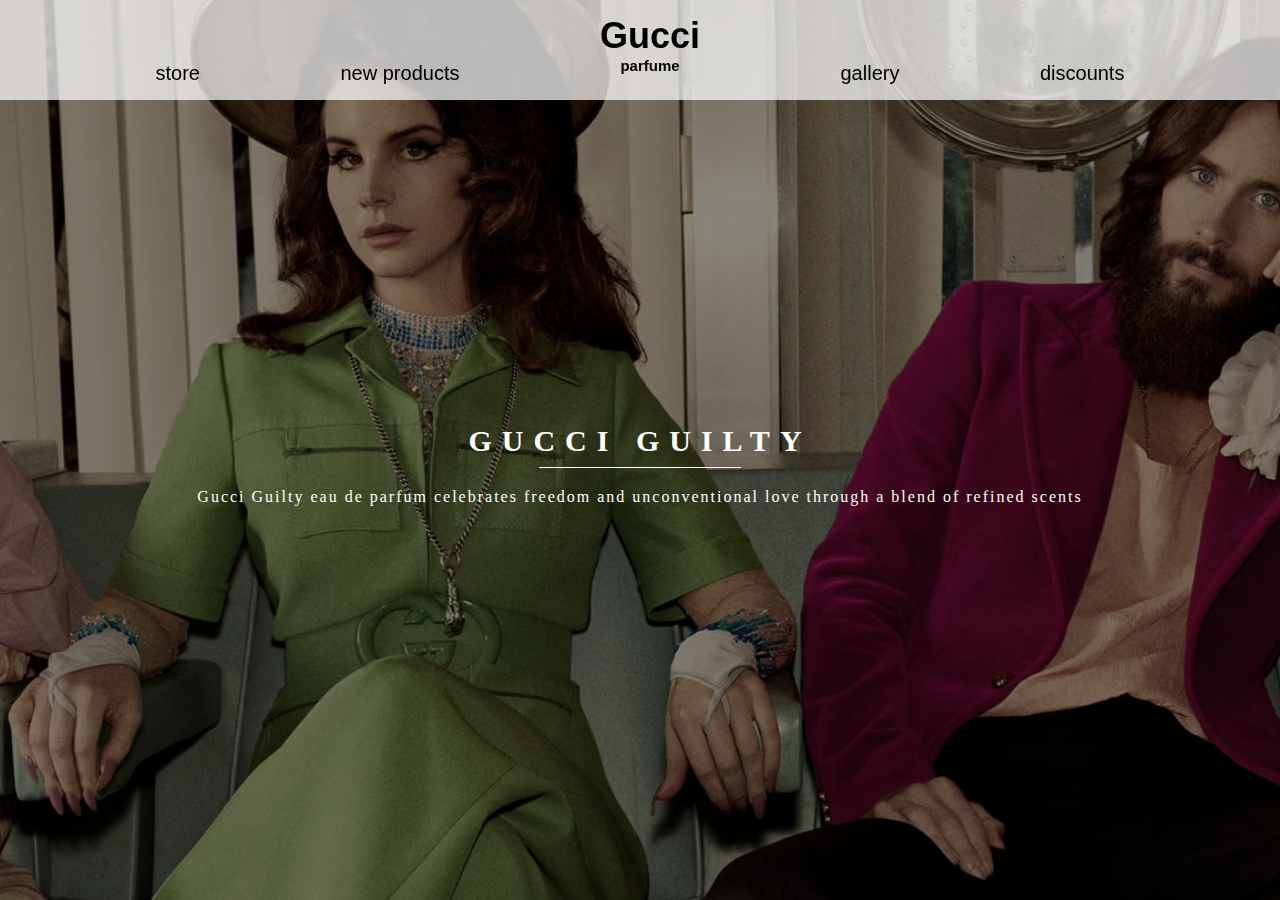
==== shop/index.html @ 746cdd2a "Add files via upload" ====
<!DOCTYPE html>
<html lang="en">
<head>
    <meta charset="UTF-8">
    <meta http-equiv="X-UA-Compatible" content="IE=edge">
    <meta name="viewport" content="width=device-width, initial-scale=1.0">
    <title>Gucci Gallery</title>
    <link rel="stylesheet" href="https://cdn.jsdelivr.net/npm/swiper@8/swiper-bundle.min.css"/>
    <script src="https://cdn.jsdelivr.net/npm/swiper@8/swiper-bundle.min.js"></script>
    <link rel="stylesheet" type="text/css" href="./style/style-shop.css">
    <link rel="stylesheet" type="text/css" href="./style/gallery.css">
</head>
<body>
    <header class = 'header header--fragnance'>
        <button  class="header__btn--close" onclick ="Close();">
            <svg xmlns="http://www.w3.org/2000/svg" width="24" height="24" viewBox="0 0 24 24">
            <path d="M3.5,7 C3.22385763,7 3,6.77614237 3,6.5 C3,6.22385763 3.22385763,6 3.5,6 L20.5,6 C20.7761424,6 21,6.22385763 21,6.5 C21,6.77614237 20.7761424,7 20.5,7 L3.5,7 Z M3.5,12 C3.22385763,12 3,11.7761424 3,11.5 C3,11.2238576 3.22385763,11 3.5,11 L20.5,11 C20.7761424,11 21,11.2238576 21,11.5 C21,11.7761424 20.7761424,12 20.5,12 L3.5,12 Z M3.5,17 C3.22385763,17 3,16.7761424 3,16.5 C3,16.2238576 3.22385763,16 3.5,16 L20.5,16 C20.7761424,16 21,16.2238576 21,16.5 C21,16.7761424 20.7761424,17 20.5,17 L3.5,17 Z"/>
          </svg>
        </button>
        <aside class="aside">
            <ul class="aside__nav">
                <li class="aside__item"><a class = "aside__link" href="./htmlPages/shop.html">store</a></li>
                <li class="aside__item"><a class = "aside__link" href="./htmlPages/new_good.html">new products</a></li>
                <li class="aside__item"><a class = "aside__link" href="#">gallery</a></li>
                <li class="aside__item"><a class = "aside__link" href="./htmlPages/discounts.html">discounts</a></li>
            </ul>
        </aside>
        <nav class="header__nav">
            <a class="header__link" href="./htmlPages/shop.html">store</a>
            <a  class="header__link" href="./htmlPages/new_good.html">new products</a>
            <h1 class="header__logo">Gucci<span>parfume</span></h1>
            <a  class="header__link" href="#">gallery</a>
            <a  class="header__link" href="./htmlPages/discounts.html">discounts</a>
        </nav>
    </header>
    <main class="wrapper main-page">
            <div class = 'main-page__inner inner-page--2'>
                <div class="main-image main-image--fragrance">
                </div>
                <div class="main-page__content">
                    <h1 class="main-page__caption">GUCCI GUILTY</h1>
                    <p class="main-page__description">Gucci Guilty eau de parfum celebrates freedom and unconventional
                            love through a blend of refined scents
                    </p>
                </div>
            </div>
           
            <div class = 'main-page__inner inner-page--1'>
                <div class="main-image main-image--fragrance">
                </div>
                <div class="main-page__content">
                    <h1 class="main-page__caption">GUCCI BLOOM</h1>
                    <p class="main-page__description">“The idea for Bloom was born from flowers because I’m obsessed with flowers; flower essences are part of an ancient world. Bloom is about a stroll in a garden, and a memory of
                        what accompanies that walk.” – Alessandro Michele
                    </p>
                </div>
            </div>
            <div class = 'main-page__inner inner-page--3'>
                <div class="main-image main-image--fragrance">
                </div>
                <div class="main-page__content">
                    <h1 class="main-page__caption">THE ALCHEMIST'S GARDEN</h1>
                    <p class="main-page__description">New eaux de parfum join Gucci’s Haute Perfumery line
                    </p>
                </div>
            </div>
        </div>
    </main>
    <script src="./js/swiper-fragnance.js"></script>
    <script src="./js/side-menu.js"></script>
</body>
</html>
---- shop/style/style-shop.css ----
@font-face {font-family: "Granjon"; src: url("//db.onlinewebfonts.com/t/07f440c268234231a613c56d4eb08ed8.eot"); src: url("//db.onlinewebfonts.com/t/07f440c268234231a613c56d4eb08ed8.eot?#iefix") format("embedded-opentype"), url("//db.onlinewebfonts.com/t/07f440c268234231a613c56d4eb08ed8.woff2") format("woff2"), url("//db.onlinewebfonts.com/t/07f440c268234231a613c56d4eb08ed8.woff") format("woff"), url("//db.onlinewebfonts.com/t/07f440c268234231a613c56d4eb08ed8.ttf") format("truetype"), url("//db.onlinewebfonts.com/t/07f440c268234231a613c56d4eb08ed8.svg#Granjon") format("svg"); }
@font-face {font-family: "Acumin Variable Concept"; src: url("//db.onlinewebfonts.com/t/066ce24dae3730ed6c648b09efaea93a.eot"); src: url("//db.onlinewebfonts.com/t/066ce24dae3730ed6c648b09efaea93a.eot?#iefix") format("embedded-opentype"), url("//db.onlinewebfonts.com/t/066ce24dae3730ed6c648b09efaea93a.woff2") format("woff2"), url("//db.onlinewebfonts.com/t/066ce24dae3730ed6c648b09efaea93a.woff") format("woff"), url("//db.onlinewebfonts.com/t/066ce24dae3730ed6c648b09efaea93a.ttf") format("truetype"), url("//db.onlinewebfonts.com/t/066ce24dae3730ed6c648b09efaea93a.svg#Acumin Variable Concept") format("svg"); }
@font-face {font-family: "Mysl"; src: url("//db.onlinewebfonts.com/t/4acb97e4a0a64eb50709867c6799990c.eot"); src: url("//db.onlinewebfonts.com/t/4acb97e4a0a64eb50709867c6799990c.eot?#iefix") format("embedded-opentype"), url("//db.onlinewebfonts.com/t/4acb97e4a0a64eb50709867c6799990c.woff2") format("woff2"), url("//db.onlinewebfonts.com/t/4acb97e4a0a64eb50709867c6799990c.woff") format("woff"), url("//db.onlinewebfonts.com/t/4acb97e4a0a64eb50709867c6799990c.ttf") format("truetype"), url("//db.onlinewebfonts.com/t/4acb97e4a0a64eb50709867c6799990c.svg#Mysl") format("svg"); }
:root {
  --curs-font: 'Granjon';
  --strict-font: 'Acumin Variable Concept';
  --deep-red: rgb(225, 0, 0);
}
::-webkit-scrollbar {
    display: none;
  }
*,*::after,*::before {
  padding: 0;
  margin: 0;
  box-sizing: border-box;
}
body {
  font-family: 'Granjon', sans-serif;
}
button {
  background: transparent;
  border: none;
}

.header {
  font-family: 'Granjon', sans-serif;
    position: fixed;
    z-index: 5;
    color:white;
    text-align: center;
    width: 100%;
    height: 100px;
    border-bottom: 1.5px solid white ;
 }
 .header__icon-container {
    position: absolute;
    top: 20px;
    right: 20px;
 }
 .header__icon {
    margin-right: 25px;
 }
 .header:hover {
  transition: 0.4s;
  color: black;
  background-color: white;
  transition: 0.4s;
}
.header--active {
  border-bottom: 1px solid black;
  transition: 0.4s;
  color: black;
  background-color: white;
}

.header--active > nav a {
  color: black;
  } 
 svg:hover{
    cursor: pointer;
 }

span {
    display: block;
    font-size: 15px;
}
.header:hover > nav a {
color: black;
} 
a {
  text-decoration: none;
}

a:hover, button:hover {
  cursor: pointer;
}

html, body {
  height: 100%;
}
nav a {
  font-size: 20px;
  color: white;
}

.main-image--shade{
    background-color: rgba(0, 0, 0, 0.214);
    margin: 0%;
    position: absolute;
    top: 0px;
    margin-bottom: 0%;
    z-index: 1;
    height: 400px;
    width: 100%;
    background-size: cover;
    background-repeat: no-repeat;
}
.main-image {
  background-position-x: center ;
    z-index: 0;
    height: 400px;
    width: 100%;
    background-size: cover;
    background-repeat: no-repeat;
    background-image: url('../style/Img/cover/gucciHeadPic.jpg');
}
.main-image--swiper {
  position: absolute;
  top: 0;
}
.header__link:hover {
  cursor: pointer;
  transform: scale(1.1);
  transition: 0.4s;
  text-decoration: none;
}
.header__nav {
    padding: 15px;
    display: flex;
    height:100px;
    font-size: large;
    align-items: flex-end;
    flex-direction: row;
    justify-content: space-evenly;
    width: 100%;
 }
 .header__logo {
  width: 100px;
  margin: 0;
  align-self: flex-start;
}


ul {
    font-family: "Acumin Variable Concept", serif;
    font-size: larger;
    align-items: flex-end;
    display: flex;
    flex-direction: row;
    justify-content: space-around;
    flex-wrap: wrap;
    width: auto;
    list-style-type: square;
}   
body {
    background-color:rgb(255, 255, 255);
    font-family: 'Granjon';
    margin: 0;
    padding: 0;
    color: black;
}
.content-container {
  display: flex;
  justify-content: center;
  align-items: center;
  flex-direction: column;
  flex-wrap: wrap;
}
.option-bar {
  font-family: "Acumin Variable Concept";
  width: 100%;
  height: 55px;
  background-color: white;
}
.option-bar__list {
  display: flex;
  align-items: center;
  justify-content: space-evenly;
}
.option-bar__item {
  border-bottom: 1px solid black;
  position: relative;
  font-size: 16px;
  margin: 20px 0;
  max-width: 100px;
}
.option-bar__btn {
  font-size: 20px;
}
.option-bar__item:hover {
  cursor: pointer;
}
*,*::after, *::before {
    box-sizing: border-box;
}
.text-container {
  width: 800px;
  margin: 40px;
}
.item-container {
   text-align: center;
}
.header-scroll {
  height: 70px;
  color: black;
  background-color: white;
  stroke: black; fill: black;
}
.header-scroll ~ path {
  transition: 0.4s;
  stroke: red;
  fill : white;
}
.header-scroll .header__nav{
 visibility: hidden;
}
.header-scroll .header__nav .header__logo {
  font-size: 20px;
  transition: 0.4s;
  visibility: visible;
  color: black;
 }
 .header-scroll .icon{
  margin-top: 18px;
  width: 22px;
  height: 22px;
  transition: 0.4;
 }
 .fix {
  z-index: 5;
  top: 70px;
  position: fixed;
 }
.header-2 nav a {
  color: black;
}
.header-2 {
  border: 1.2px solid black;
  color: black;
}
.header-2 path {
  stroke: black; fill: none;
}
.header path {
  fill: none;
  stroke: white;
}
.header-2 path {
  fill:none;
  stroke: black;
}
header:hover path {
  transition: 0.4s;
  stroke: red;
  fill : white;
}
@media (max-width: 768px) {
  .header__link {
    display: none;
  }
  .header__logo {
    display: block;
  }
}

.aside {
   transition: 0.3s;
    position: absolute;
    background-color: white;
    z-index: 3;
    top: 100px;
    left: 0;
    display: flex;
    flex-direction: column;
    justify-content: flex-start;
    color: #1B1C21;
    width: 100%;
    height: 100vh;
    transform: translateX(-100%);
}
.aside__nav { 
  padding-top: 40px;
  list-style-type: none;
  flex-direction: column;
  justify-content: flex-start;
  align-items: flex-start;
}
.aside__item {
  padding: 16px;
}
.aside__item:hover, .aside__item:focus {
  border-bottom: 1px solid black;
}
.aside__link {
  color: black;
}
.hide {
  overflow: hidden;
  transition: 0.3s;
  transform: translateX(0);
}
.header__btn--close {
  z-index: 10;
  display: none;
  position: absolute;
  top: 0px;
  left:0px;
  width: 100px;
  height: 100px;
}
.header__btn--close path{
  fill: white;
  stroke: white;
}
@media (max-width:768px) {
  .header__btn--close {
    display: initial;
  }
}
@media (min-width:320px) and (max-width:768px) {
  .header__icon-container {
    top:34px;
    right: 0;
  }
  .header__icon {
    margin-right: 10px;
  }
}
.header--active .header__btn--close path {
  stroke: red;
  fill: none;
}

input[type='radio']{
  display: none;
}

#gender-male:checked ~ label[for='gender-male']{
  border-bottom: 1px solid black;
}
#gender-female:checked ~ label[for='gender-female']{
  border-bottom: 1px solid black;
}
#gender-unisex:checked ~ label[for='gender-unisex']{
  border-bottom: 1px solid black;
}
#gender-all:checked ~ label[for='gender-all']{
  border-bottom: 1px solid black;
}
.option-bar__inner-radio{
  display: none;
  background-color: white;
  position: absolute;
  justify-content: center;
  width: 200px;
  z-index: 2;
  height: 120px;
}
.option-bar__form--gender {
  height: 100%;
  width: 90%;
  display: flex;
  align-items: flex-start;
  flex-direction: column;
}

.option-bar__inner-menu{
  display: none;
  position: absolute;
  justify-content: center;
  width: 200px;
  height: 100px;
  z-index: 2;
  background-color: white;

}
.option-bar__radio-item {
  margin-top: 10px;
}
.option-bar__form--price {
  position: absolute;
  display: flex;
  width: 90%;
  height: 90%;
  flex-direction: column;
}
.option-bar__inner-item{
  margin-top: 10px;
}
#sort-to-min:checked ~ label[for='sort-to-min']{
  border-bottom: 1px solid black;
}
#sort-to-max:checked ~ label[for='sort-to-max']{
  border-bottom: 1px solid black;
}
#reset:checked ~ label[for='reset']{
  border-bottom: 1px solid black;
}
label:hover {
  border-bottom: 1px solid black;
}
.item-gender:hover .option-bar__inner-radio{
  display: flex;
}
.item-price:hover .option-bar__inner-menu{
  display: flex;
}
---- shop/style/gallery.css ----
* {
	 box-sizing: border-box;
     margin: 0;
     padding: 0;
}
body {
    color: white;
    background-color: var(--bg-flower);
}
 a {
	 text-decoration: none;
	 color: black;
}

.main-page__description {
    text-align: center;
    width: 90%;
    letter-spacing: 2px;
    font-size: 16px;
    font-family: "Mysl";
}
.header {
    border:none;
}
.header:hover {
    background-color: rgba(255, 255, 255, 0.725);
}
.aside {
    background-color: rgba(255, 255, 255, 0.725);
}
.main-image--fragrance {
    position: absolute;
    height: 100vh;
    background-position: center;
    width: 100%;
    background-size: cover;
}
.main-page__caption {
    position: relative;
    padding: 30px;
    font-size: 16px;
}
@media (min-width: 768px) {
    .main-page__caption {
        font-size: 30px;
    }
}
.main-page__caption::after {
    content: " ";
    z-index: 10;
    position: absolute;
    bottom: 20px;
    left: 25%;
    width: 50%;
    height: 0.7px;
    border-radius: 10px;
    background-color: white;
}
.inner-page--1 .main-image--fragrance {
    filter: brightness(0.5) ;
    
    background-image: url('../style/Img/cover/gucci_bloom.jpg');
}
.inner-page--2 .main-image--fragrance  {
    position: absolute;
    background-position-x: 25%;
    filter: brightness(0.5) sepia(0.2);
;
    background-image: url('../style/Img/cover/guilty.jpg');
}
.inner-page--3 .main-image--fragrance {
    position: absolute;
    filter: brightness(0.5);
    background-image: url('../style/Img/cover/alchemist.jpg');
}
.main-page__content {
    position: relative;
    width: 100%;
    height: 100%;
    display: flex;
    flex-direction: column;
    align-items: center;
    z-index: 1;
    justify-content: center;
}
.main-page__caption {
    letter-spacing: 10px;
    color: white;
}
.wrapper {
    position: relative;
    display: flex;
    min-height: 0;
    flex-direction: column;
    flex-wrap: nowrap;
    overflow-y: auto;
    width: 100%;
    height: 100%;
    scroll-behavior: smooth;
    scroll-snap-type: y mandatory;
}

.main-page__inner {
    flex-shrink: 0;
    width: 100%;
    height: 100%;
    scroll-snap-align: start;
    scroll-snap-stop: always;
}
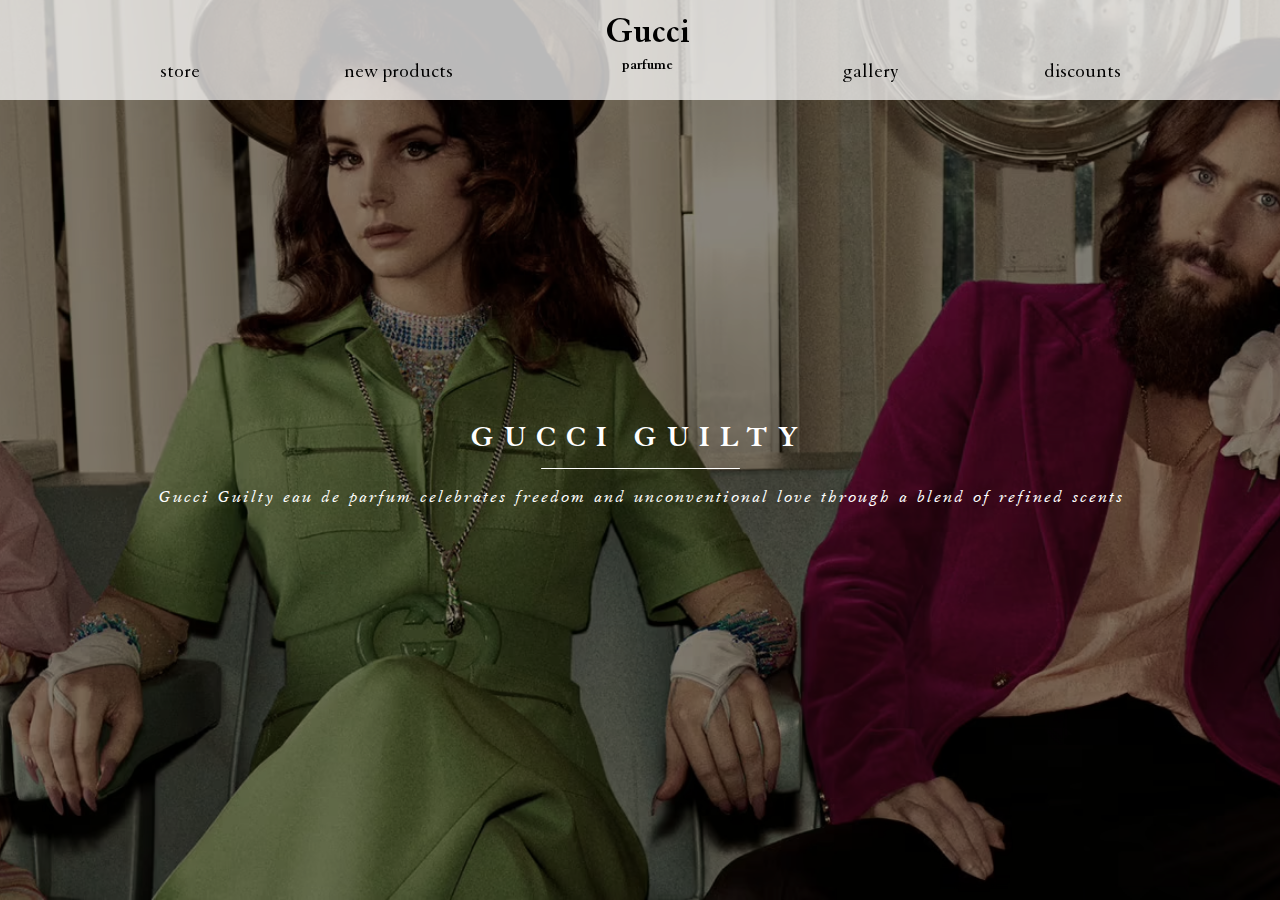
==== commit 86207317: "Add files via upload" ====
--- a/shop/index.html
+++ b/shop/index.html
@@ -29,7 +29,7 @@
         <nav class="header__nav">
             <a class="header__link" href="./htmlPages/shop.html">store</a>
             <a  class="header__link" href="./htmlPages/new_good.html">new products</a>
-            <h1 class="header__logo">Gucci<span>parfume</span></h1>
+            <h1 class="header__logo">Gucci<span class="logo-caption">parfume</span></h1>
             <a  class="header__link" href="#">gallery</a>
             <a  class="header__link" href="./htmlPages/discounts.html">discounts</a>
         </nav>
--- a/shop/style/style-shop.css
+++ b/shop/style/style-shop.css
@@ -1,9 +1,13 @@
-@font-face {font-family: "Granjon"; src: url("//db.onlinewebfonts.com/t/07f440c268234231a613c56d4eb08ed8.eot"); src: url("//db.onlinewebfonts.com/t/07f440c268234231a613c56d4eb08ed8.eot?#iefix") format("embedded-opentype"), url("//db.onlinewebfonts.com/t/07f440c268234231a613c56d4eb08ed8.woff2") format("woff2"), url("//db.onlinewebfonts.com/t/07f440c268234231a613c56d4eb08ed8.woff") format("woff"), url("//db.onlinewebfonts.com/t/07f440c268234231a613c56d4eb08ed8.ttf") format("truetype"), url("//db.onlinewebfonts.com/t/07f440c268234231a613c56d4eb08ed8.svg#Granjon") format("svg"); }
-@font-face {font-family: "Acumin Variable Concept"; src: url("//db.onlinewebfonts.com/t/066ce24dae3730ed6c648b09efaea93a.eot"); src: url("//db.onlinewebfonts.com/t/066ce24dae3730ed6c648b09efaea93a.eot?#iefix") format("embedded-opentype"), url("//db.onlinewebfonts.com/t/066ce24dae3730ed6c648b09efaea93a.woff2") format("woff2"), url("//db.onlinewebfonts.com/t/066ce24dae3730ed6c648b09efaea93a.woff") format("woff"), url("//db.onlinewebfonts.com/t/066ce24dae3730ed6c648b09efaea93a.ttf") format("truetype"), url("//db.onlinewebfonts.com/t/066ce24dae3730ed6c648b09efaea93a.svg#Acumin Variable Concept") format("svg"); }
-@font-face {font-family: "Mysl"; src: url("//db.onlinewebfonts.com/t/4acb97e4a0a64eb50709867c6799990c.eot"); src: url("//db.onlinewebfonts.com/t/4acb97e4a0a64eb50709867c6799990c.eot?#iefix") format("embedded-opentype"), url("//db.onlinewebfonts.com/t/4acb97e4a0a64eb50709867c6799990c.woff2") format("woff2"), url("//db.onlinewebfonts.com/t/4acb97e4a0a64eb50709867c6799990c.woff") format("woff"), url("//db.onlinewebfonts.com/t/4acb97e4a0a64eb50709867c6799990c.ttf") format("truetype"), url("//db.onlinewebfonts.com/t/4acb97e4a0a64eb50709867c6799990c.svg#Mysl") format("svg"); }
+@import url('./font/Granjon.css');
+@import url('./font/Graphik.css');
+@import url('./font/Mysl.css');
+/* @font-face {font-family: "Granjon"; src: url("//db.onlinewebfonts.com/t/07f440c268234231a613c56d4eb08ed8.eot"); src: url("//db.onlinewebfonts.com/t/07f440c268234231a613c56d4eb08ed8.eot?#iefix") format("embedded-opentype"), url("//db.onlinewebfonts.com/t/07f440c268234231a613c56d4eb08ed8.woff2") format("woff2"), url("//db.onlinewebfonts.com/t/07f440c268234231a613c56d4eb08ed8.woff") format("woff"), url("//db.onlinewebfonts.com/t/07f440c268234231a613c56d4eb08ed8.ttf") format("truetype"), url("//db.onlinewebfonts.com/t/07f440c268234231a613c56d4eb08ed8.svg#Granjon") format("svg"); }
+@font-face {font-family: "Acumin Variable Concept"; src: url("//db.onlinewebfonts.com/t/066ce24dae3730ed6c648b09efaea93a.eot"); src: url("//db.onlinewebfonts.com/t/066ce24dae3730ed6c648b09efaea93a.eot?#iefix") format("embedded-opentype"), url("//db.onlinewebfonts.com/t/066ce24dae3730ed6c648b09efaea93a.woff2") format("woff2"), url("//db.onlinewebfonts.com/t/066ce24dae3730ed6c648b09efaea93a.woff") format("woff"), url("//db.onlinewebfonts.com/t/066ce24dae3730ed6c648b09efaea93a.ttf") format("truetype"), url("//db.onlinewebfonts.com/t/066ce24dae3730ed6c648b09efaea93a.svg#Acumin Variable Concept") format("svg"); } */
+/* @font-face {font-family: "Mysl"; src: url("//db.onlinewebfonts.com/t/4acb97e4a0a64eb50709867c6799990c.eot"); src: url("//db.onlinewebfonts.com/t/4acb97e4a0a64eb50709867c6799990c.eot?#iefix") format("embedded-opentype"), url("//db.onlinewebfonts.com/t/4acb97e4a0a64eb50709867c6799990c.woff2") format("woff2"), url("//db.onlinewebfonts.com/t/4acb97e4a0a64eb50709867c6799990c.woff") format("woff"), url("//db.onlinewebfonts.com/t/4acb97e4a0a64eb50709867c6799990c.ttf") format("truetype"), url("//db.onlinewebfonts.com/t/4acb97e4a0a64eb50709867c6799990c.svg#Mysl") format("svg"); } */
 :root {
-  --curs-font: 'Granjon';
-  --strict-font: 'Acumin Variable Concept';
+  --main-font: 'Granjon';
+  --strict-font: 'Graphik';
+  --italic-font: 'Mysl';
   --deep-red: rgb(225, 0, 0);
 }
 ::-webkit-scrollbar {
@@ -15,7 +19,7 @@
   box-sizing: border-box;
 }
 body {
-  font-family: 'Granjon', sans-serif;
+  font-family: var(--main-font);
 }
 button {
   background: transparent;
@@ -23,7 +27,7 @@
 }
 
 .header {
-  font-family: 'Granjon', sans-serif;
+  font-family: var(--main-font);
     position: fixed;
     z-index: 5;
     color:white;
@@ -53,9 +57,7 @@
   background-color: white;
 }
 
-.header--active > nav a {
-  color: black;
-  } 
+
  svg:hover{
     cursor: pointer;
  }
@@ -64,7 +66,7 @@
     display: block;
     font-size: 15px;
 }
-.header:hover > nav a {
+.header:hover .header__link{
 color: black;
 } 
 a {
@@ -132,7 +134,7 @@
 
 
 ul {
-    font-family: "Acumin Variable Concept", serif;
+  font-family: var(--strict-font);
     font-size: larger;
     align-items: flex-end;
     display: flex;
@@ -144,7 +146,7 @@
 }   
 body {
     background-color:rgb(255, 255, 255);
-    font-family: 'Granjon';
+    font-family: var(--main-font);
     margin: 0;
     padding: 0;
     color: black;
@@ -157,7 +159,7 @@
   flex-wrap: wrap;
 }
 .option-bar {
-  font-family: "Acumin Variable Concept";
+  font-family: var(--strict-font);
   width: 100%;
   height: 55px;
   background-color: white;
@@ -338,37 +340,41 @@
   border-bottom: 1px solid black;
 }
 .option-bar__inner-radio{
+  overflow-x: hidden;
+  position: absolute;
+  left: -60px;
   display: none;
   background-color: white;
   position: absolute;
   justify-content: center;
   width: 200px;
-  z-index: 2;
+  z-index: 3;
   height: 120px;
 }
 .option-bar__form--gender {
   height: 100%;
   width: 90%;
   display: flex;
-  align-items: flex-start;
   flex-direction: column;
 }
 
 .option-bar__inner-menu{
+  overflow-x: hidden;
+  position: absolute;
+  left: -30px;
   display: none;
+  background-color: white;
   position: absolute;
   justify-content: center;
   width: 200px;
+  z-index: 3;
   height: 100px;
-  z-index: 2;
-  background-color: white;
 
 }
 .option-bar__radio-item {
   margin-top: 10px;
 }
 .option-bar__form--price {
-  position: absolute;
   display: flex;
   width: 90%;
   height: 90%;
@@ -395,4 +401,45 @@
 .item-price:hover .option-bar__inner-menu{
   display: flex;
 }
-
+.option-bar__btn {
+  color: black;
+}
+.option-bar__btn:active {
+  color: black;
+}
+.close-cart-btn:active{
+  color: black;
+}
+.close-cart-btn {
+  color: black;
+}
+#all:checked ~ label[for='all']{
+  border-bottom: 1px solid black;
+}
+#discounted:checked ~ label[for='discounted']{
+  border-bottom: 1px solid black;
+}
+.option-bar__sale-menu {
+  overflow-x: hidden;
+  left: -60px;
+  display: none;
+  background-color: white;
+  position: absolute;
+  justify-content: center;
+  width: 130px;
+  z-index: 3;
+  height: 60px;
+}
+.item-sale:hover .option-bar__sale-menu{
+  display: flex;
+  justify-content: center;
+}
+.option-bar__sale-inner {
+  width: 90%;
+  justify-content: flex-start;
+  display: flex;
+  flex-direction: column;
+}
+.option-bar__sale-item{
+  margin-top: 10px;
+}--- a/shop/style/gallery.css
+++ b/shop/style/gallery.css
@@ -4,8 +4,9 @@
      padding: 0;
 }
 body {
+    background-color: black;
+    font-family: var(--main-font);
     color: white;
-    background-color: var(--bg-flower);
 }
  a {
 	 text-decoration: none;
@@ -17,7 +18,7 @@
     width: 90%;
     letter-spacing: 2px;
     font-size: 16px;
-    font-family: "Mysl";
+    font-family: var(--italic-font);
 }
 .header {
     border:none;
@@ -36,9 +37,10 @@
     background-size: cover;
 }
 .main-page__caption {
+    letter-spacing: 4px;
     position: relative;
     padding: 30px;
-    font-size: 16px;
+    font-size: 18px;
 }
 @media (min-width: 768px) {
     .main-page__caption {
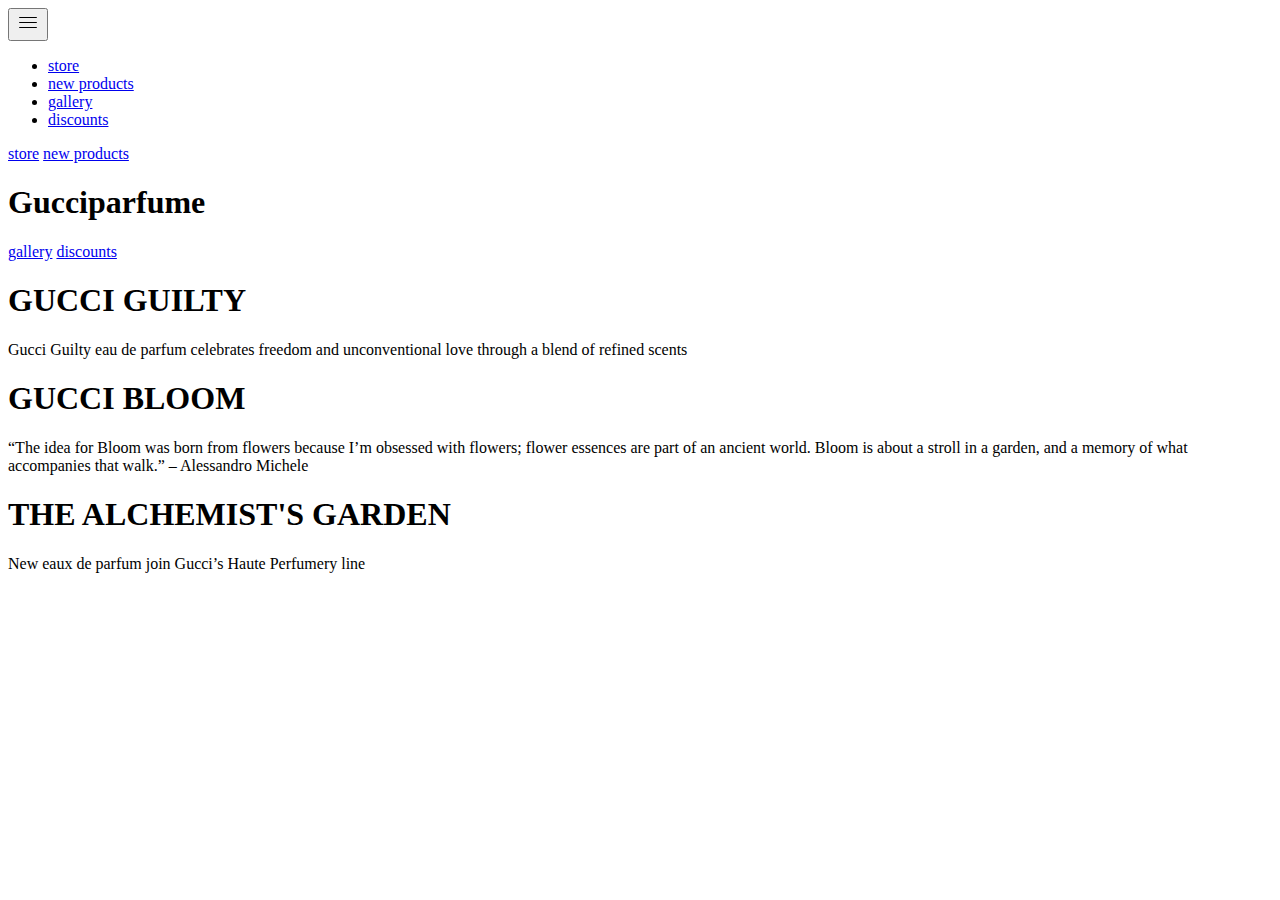
==== commit 6bebf3e2: "Add files via upload" ====
--- a/shop/index.html
+++ b/shop/index.html
@@ -67,7 +67,7 @@
             </div>
         </div>
     </main>
-    <script src="./js/swiper-fragnance.js"></script>
+    <script src="./js/swiper-gallery.js"></script>
     <script src="./js/side-menu.js"></script>
 </body>
 </html>